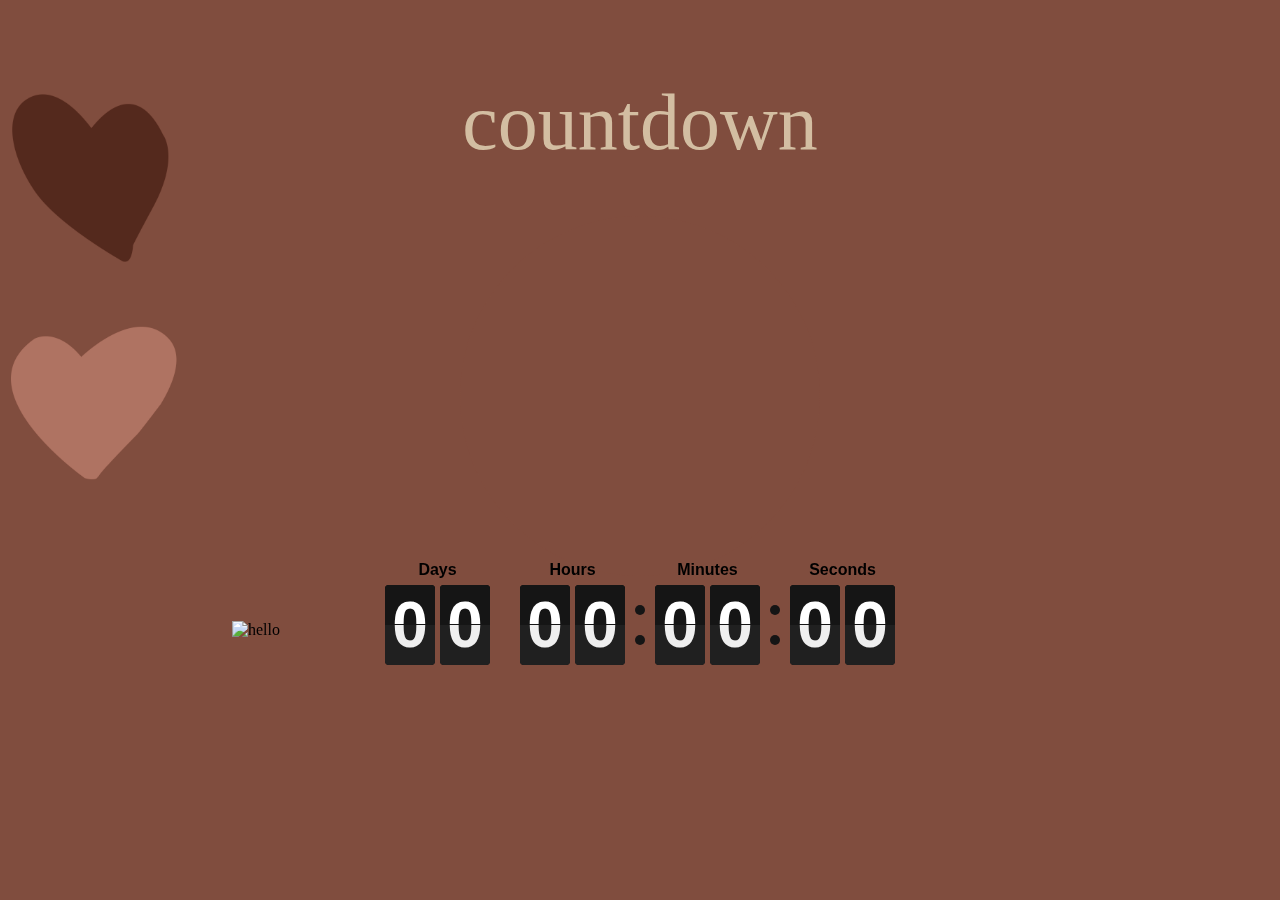
==== Countdown.html @ e604e56f "Add files via upload" ====
<!DOCTYPE html>
<html lang=en>

<head>
    <meta charset="utf-8">
    <meta name="viewport" content="width=device-width, initial-scale=1, shrink-to-fit=no">
    <title>swey</title>


    <link rel="stylesheet" type="text/css" href="flipdown.css">
    <link rel="icon" type="image/x-icon" href="brown.ico">
    <link rel="stylesheet" type="text/css" href="mystyle.css">
    <script type="text/javascript" src="flipdown.js"></script>
    <script type="text/javascript" src="main.js"></script>
</head>

<div class="parent">
    <div class="flex-child-a">
        <div class="a">countdown</div>
        <div class="chart"></div>
        <div class="example">
            <div id="flipdown" class="flipdown"></div>
        </div>
    </div>
    <div class="flex-child-b">
        <div id="dbrown" class="hearts">
            <img src="dbrown-heart.png" alt="hello">
        </div>
        <div id="mbrown" class="hearts">
            <img src="mbrown-heart.png" alt="hello">
        </div>
        <div id="wbrown" class="hearts">
            <img src="wbrown-heart.png" alt="hello">
        </div>
    </div>

</div>

</div>

</html>
---- flipdown.css ----
/* THEMES */

/********** Theme: dark **********/
/* Font styles */
.flipdown.flipdown__theme-dark {
  font-family: sans-serif;
  font-weight: bold;
}
/* Rotor group headings */
.flipdown.flipdown__theme-dark .rotor-group-heading:before {
  color: #000000;
}
/* Delimeters */
.flipdown.flipdown__theme-dark .rotor-group:nth-child(n+2):nth-child(-n+3):before,
.flipdown.flipdown__theme-dark .rotor-group:nth-child(n+2):nth-child(-n+3):after {
  background-color: #151515;
}
/* Rotor tops */
.flipdown.flipdown__theme-dark .rotor,
.flipdown.flipdown__theme-dark .rotor-top,
.flipdown.flipdown__theme-dark .rotor-leaf-front {
  color: #FFFFFF;
  background-color: #151515;
}
/* Rotor bottoms */
.flipdown.flipdown__theme-dark .rotor-bottom,
.flipdown.flipdown__theme-dark .rotor-leaf-rear {
  color: #EFEFEF;
  background-color: #202020;
}
/* Hinge */
.flipdown.flipdown__theme-dark .rotor:after {
  border-top: solid 1px #151515;
}

/********** Theme: light **********/
/* Font styles */
.flipdown.flipdown__theme-light {
  font-family: sans-serif;
  font-weight: bold;
}
/* Rotor group headings */
.flipdown.flipdown__theme-light .rotor-group-heading:before {
  color: #EEEEEE;
}
/* Delimeters */
.flipdown.flipdown__theme-light .rotor-group:nth-child(n+2):nth-child(-n+3):before,
.flipdown.flipdown__theme-light .rotor-group:nth-child(n+2):nth-child(-n+3):after {
  background-color: #DDDDDD;
}
/* Rotor tops */
.flipdown.flipdown__theme-light .rotor,
.flipdown.flipdown__theme-light .rotor-top,
.flipdown.flipdown__theme-light .rotor-leaf-front {
  color: #222222;
  background-color: #DDDDDD;
}
/* Rotor bottoms */
.flipdown.flipdown__theme-light .rotor-bottom,
.flipdown.flipdown__theme-light .rotor-leaf-rear {
  color: #333333;
  background-color: #EEEEEE;
}
/* Hinge */
.flipdown.flipdown__theme-light .rotor:after {
  border-top: solid 1px #222222;
}

/* END OF THEMES */

.flipdown {
  overflow: visible;
  width: 510px;
  height: 110px;
}

.flipdown .rotor-group {
  position: relative;
  float: left;
  padding-right: 30px;
}

.flipdown .rotor-group:last-child {
  padding-right: 0;
}

.flipdown .rotor-group-heading:before {
  display: block;
  height: 30px;
  line-height: 30px;
  text-align: center;
}

.flipdown .rotor-group:nth-child(1) .rotor-group-heading:before {
  content: attr(data-before);
}

.flipdown .rotor-group:nth-child(2) .rotor-group-heading:before {
  content: attr(data-before);
}

.flipdown .rotor-group:nth-child(3) .rotor-group-heading:before {
  content: attr(data-before);
}

.flipdown .rotor-group:nth-child(4) .rotor-group-heading:before {
  content: attr(data-before);
}

.flipdown .rotor-group:nth-child(n+2):nth-child(-n+3):before {
  content: '';
  position: absolute;
  bottom: 20px;
  left: 115px;
  width: 10px;
  height: 10px;
  border-radius: 50%;
}

.flipdown .rotor-group:nth-child(n+2):nth-child(-n+3):after {
  content: '';
  position: absolute;
  bottom: 50px;
  left: 115px;
  width: 10px;
  height: 10px;
  border-radius: 50%;
}

.flipdown .rotor {
  position: relative;
  float: left;
  width: 50px;
  height: 80px;
  margin: 0px 5px 0px 0px;
  border-radius: 4px;
  font-size: 4rem;
  text-align: center;
  perspective: 200px;
}

.flipdown .rotor:last-child {
  margin-right: 0;
}

.flipdown .rotor-top,
.flipdown .rotor-bottom {
  overflow: hidden;
  position: absolute;
  width: 50px;
  height: 40px;
}

.flipdown .rotor-leaf {
  z-index: 1;
  position: absolute;
  width: 50px;
  height: 80px;
  transform-style: preserve-3d;
  transition: transform 0s;
}

.flipdown .rotor-leaf.flipped {
  transform: rotateX(-180deg);
  transition: all 0.5s ease-in-out;
}

.flipdown .rotor-leaf-front,
.flipdown .rotor-leaf-rear {
  overflow: hidden;
  position: absolute;
  width: 50px;
  height: 40px;
  margin: 0;
  transform: rotateX(0deg);
  backface-visibility: hidden;
  -webkit-backface-visibility: hidden;
}

.flipdown .rotor-leaf-front {
  line-height: 80px;
  border-radius: 4px 4px 0px 0px;
}

.flipdown .rotor-leaf-rear {
  line-height: 0px;
  border-radius: 0px 0px 4px 4px;
  transform: rotateX(-180deg);
}

.flipdown .rotor-top {
  line-height: 80px;
  border-radius: 4px 4px 0px 0px;
}

.flipdown .rotor-bottom {
  bottom: 0;
  line-height: 0px;
  border-radius: 0px 0px 4px 4px;
}

.flipdown .rotor:after {
  content: '';
  z-index: 2;
  position: absolute;
  bottom: 0px;
  left: 0px;
  width: 50px;
  height: 40px;
  border-radius: 0px 0px 4px 4px;
}

@media (max-width: 550px) {

  .flipdown {
    width: 312px;
    height: 70px;
  }

  .flipdown .rotor {
    font-size: 2.2rem;
    margin-right: 3px;
  }

  .flipdown .rotor,
  .flipdown .rotor-leaf,
  .flipdown .rotor-leaf-front,
  .flipdown .rotor-leaf-rear,
  .flipdown .rotor-top,
  .flipdown .rotor-bottom,
  .flipdown .rotor:after {
    width: 30px;
  }

  .flipdown .rotor-group {
    padding-right: 20px;
  }

  .flipdown .rotor-group:last-child {
    padding-right: 0px;
  }

  .flipdown .rotor-group-heading:before {
    font-size: 0.8rem;
    height: 20px;
    line-height: 20px;
  }

  .flipdown .rotor-group:nth-child(n+2):nth-child(-n+3):before,
  .flipdown .rotor-group:nth-child(n+2):nth-child(-n+3):after {
    left: 69px;
  }

  .flipdown .rotor-group:nth-child(n+2):nth-child(-n+3):before {
    bottom: 13px;
    height: 8px;
    width: 8px;
  }

  .flipdown .rotor-group:nth-child(n+2):nth-child(-n+3):after {
    bottom: 29px;
    height: 8px;
    width: 8px;
  }

  .flipdown .rotor-leaf-front,
  .flipdown .rotor-top {
    line-height: 50px;
  }

  .flipdown .rotor-leaf,
  .flipdown .rotor {
    height: 50px;
  }

  .flipdown .rotor-leaf-front,
  .flipdown .rotor-leaf-rear,
  .flipdown .rotor-top,
  .flipdown .rotor-bottom,
  .flipdown .rotor:after {
    height: 25px;
  }
}
---- mystyle.css ----
body {
    background-color: rgb(128, 77, 62);
    margin: 0;
    padding: 0;
}

.a {
    color: rgb(211, 190, 162);
    font-family: fantasy;
    font-size: 500%;
    text-align: center;
    padding-top: 5%;
    position: fixed;
    top: 10%;
    left: 50%;
    transform: translate(-50%, -50%);
}

.hearts img {
    width: 35%;
    height: auto;
}

#dbrown {
    position: fixed;
    top: 20%;
    left: 20%;
    transform: translate(-50%, -50%);
}

#mbrown {
    position: fixed;
    top: 45%;
    left: 20%;
    transform: translate(-50%, -50%);
}

#wbrown {
    position: fixed;
    top: 70%;
    left: 20%;
    transform: translate(-50%, -50%);
}

@property --percentage {
    initial-value: 0%;
    inherits: false;
    syntax: "<percentage>";
}

.chart {
    background: conic-gradient(rgb(211, 190, 162) var(--percentage), rgb(128, 77, 62) 0);
    border-radius: 50%;
    width: 40vmin;
    height: 40vmin;
    animation: timer 4s infinite linear;
    position: fixed;
    top: 44%;
    left: 50%;
    transform: translate(-50%, -50%);
}

@keyframes timer {
    to {
        --percentage: 100%;
    }
}

.example .flipdown {
    padding-top: 25%;
    margin: auto;
    position: fixed;
    top: 50%;
    left: 50%;
    transform: translate(-50%, -50%);
}
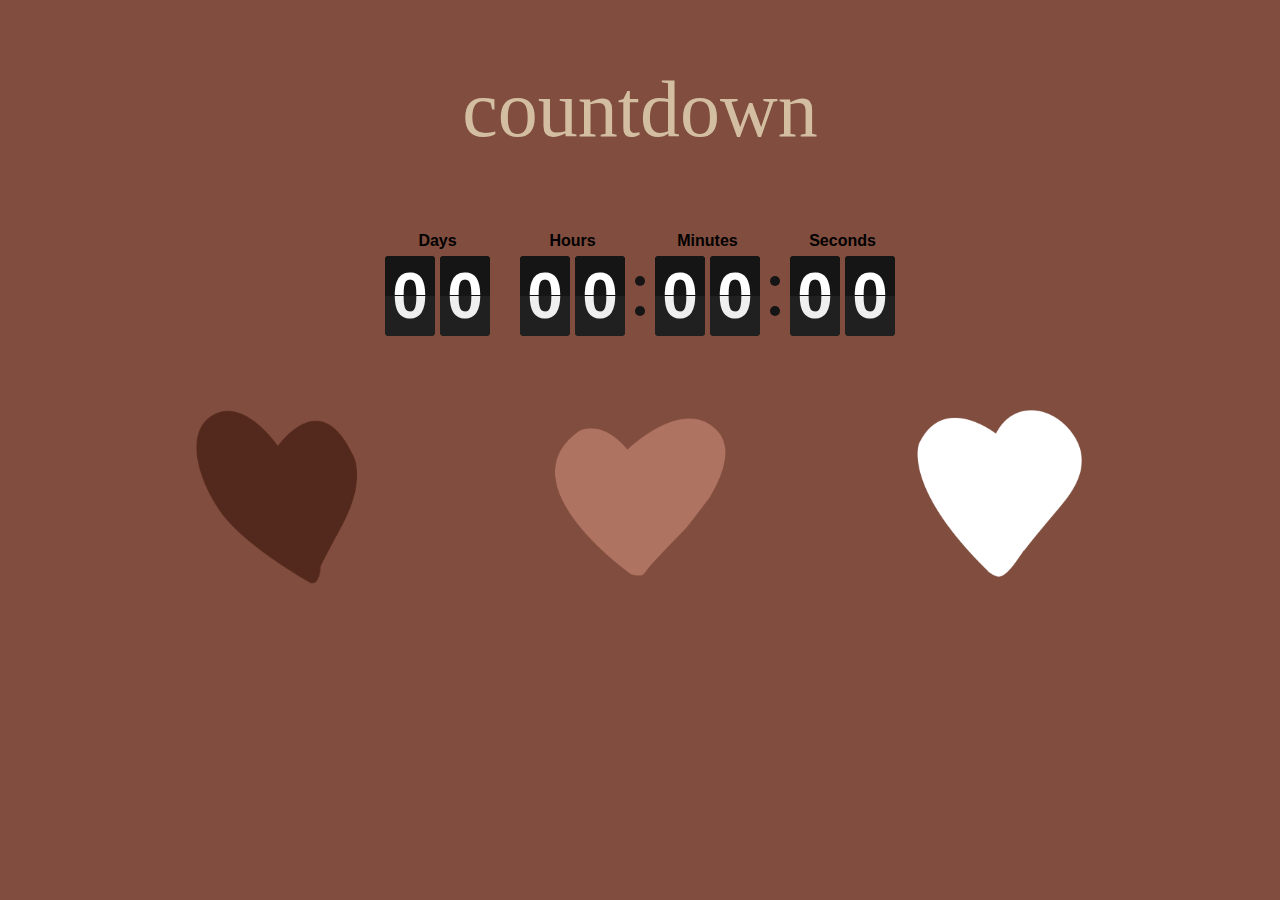
==== commit 8ea43fe5: "Add files via upload" ====
--- a/Countdown.html
+++ b/Countdown.html
@@ -6,36 +6,33 @@
     <meta name="viewport" content="width=device-width, initial-scale=1, shrink-to-fit=no">
     <title>swey</title>
 
-
     <link rel="stylesheet" type="text/css" href="flipdown.css">
     <link rel="icon" type="image/x-icon" href="brown.ico">
     <link rel="stylesheet" type="text/css" href="mystyle.css">
     <script type="text/javascript" src="flipdown.js"></script>
     <script type="text/javascript" src="main.js"></script>
+
 </head>
 
-<div class="parent">
-    <div class="flex-child-a">
+<div class="parent-container">
+    <div class="child-one">
         <div class="a">countdown</div>
-        <div class="chart"></div>
         <div class="example">
             <div id="flipdown" class="flipdown"></div>
         </div>
     </div>
-    <div class="flex-child-b">
-        <div id="dbrown" class="hearts">
+
+    <div class="child-two">
+        <div class="heart dbrown">
             <img src="dbrown-heart.png" alt="hello">
         </div>
-        <div id="mbrown" class="hearts">
+        <div class="heart mbrown">
             <img src="mbrown-heart.png" alt="hello">
         </div>
-        <div id="wbrown" class="hearts">
+        <div class="heart wbrown">
             <img src="wbrown-heart.png" alt="hello">
         </div>
     </div>
-
-</div>
-
 </div>
 
 </html>--- a/mystyle.css
+++ b/mystyle.css
@@ -1,45 +1,59 @@
 body {
     background-color: rgb(128, 77, 62);
     margin: 0;
-    padding: 0;
+    padding: 5% 0 0 0;
+    overflow: hidden;
 }
 
 .a {
     color: rgb(211, 190, 162);
     font-family: fantasy;
     font-size: 500%;
-    text-align: center;
-    padding-top: 5%;
-    position: fixed;
-    top: 10%;
-    left: 50%;
-    transform: translate(-50%, -50%);
 }
 
-.hearts img {
-    width: 35%;
-    height: auto;
+.parent-container {
+    display: flex;
+    flex-direction: column;
+    justify-content: center;
+    align-items: center;
+    gap: 20px;
 }
 
-#dbrown {
-    position: fixed;
-    top: 20%;
-    left: 20%;
-    transform: translate(-50%, -50%);
+.child-one {
+    display: flex;
+    flex-direction: column;
+    justify-content: center;
+    align-items: center;
+    gap: 20px;
 }
 
-#mbrown {
-    position: fixed;
-    top: 45%;
-    left: 20%;
-    transform: translate(-50%, -50%);
+.child-two {
+    display: flex;
+    flex-direction: row;
+    justify-content: center;
+    align-items: center;
+    padding: 0 100px 0 100px;
 }
 
-#wbrown {
-    position: fixed;
-    top: 70%;
-    left: 20%;
-    transform: translate(-50%, -50%);
+.heart img {
+    max-width: 50%;
+    margin-left: auto;
+    margin-right: auto;
+    display: block;
+}
+
+@media only screen and (max-width: 800px) {
+    .child-two {
+        padding-left: 10%;
+        padding-right: 10%;
+    }
+    .example {
+        margin: 10% 0 10% 0;
+    }
+    .parent-container {
+        padding-top: 50%;
+    }
+    .a {}
 }
 
 @property --percentage {
@@ -48,29 +62,12 @@
     syntax: "<percentage>";
 }
 
-.chart {
-    background: conic-gradient(rgb(211, 190, 162) var(--percentage), rgb(128, 77, 62) 0);
-    border-radius: 50%;
-    width: 40vmin;
-    height: 40vmin;
-    animation: timer 4s infinite linear;
-    position: fixed;
-    top: 44%;
-    left: 50%;
-    transform: translate(-50%, -50%);
-}
-
 @keyframes timer {
     to {
         --percentage: 100%;
     }
 }
 
-.example .flipdown {
-    padding-top: 25%;
-    margin: auto;
-    position: fixed;
-    top: 50%;
-    left: 50%;
-    transform: translate(-50%, -50%);
+.example {
+    margin: 10% 0 10% 0;
 }